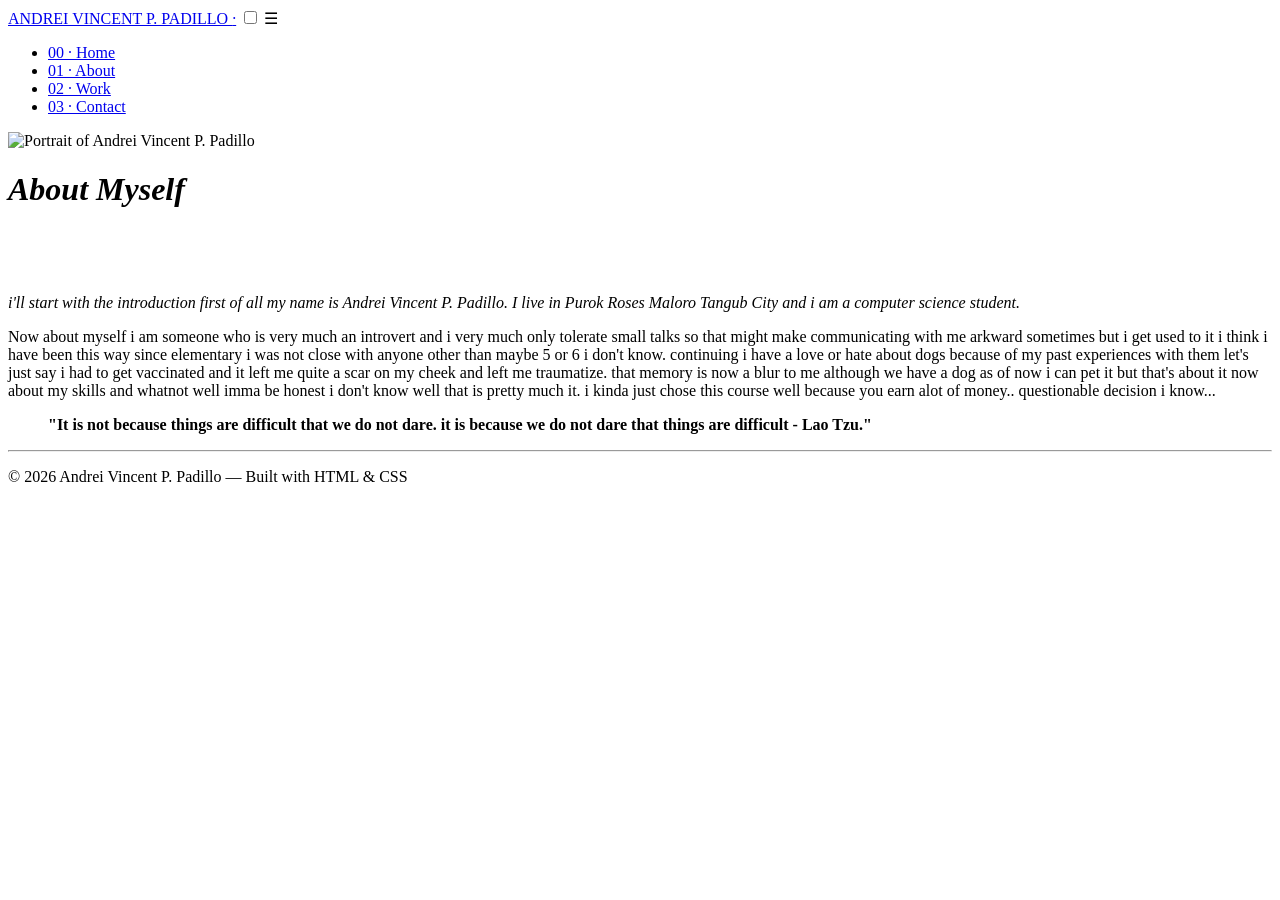
==== about.html @ 69db9c4f "Update and rename AboutPage.html to about.html" ====
<!DOCTYPE html>
<html lang="en">
<head>
<meta charset="UTF-8">
<meta name="viewport" content="width=device-width, initial-scale=1.0">
<title>About — Andrei Vincent P. Padillo</title>
<meta name="description" content="About Andrei Vincent P.Padillo — background, and skills.">
<link rel="preconnect" href="https://fonts.googleapis.com">
<link href="https://fonts.googleapis.com/css2?family=Fraunces:ital,wght@0,500;0,600;1,500&family=Inter:wght@400;500;600&family=JetBrains+Mono:wght@400;500&display=swap" rel="stylesheet">
<link rel="stylesheet" href="thestyle.css">
</head>
<body>

<nav class="nav">
  <div class="nav__inner">
    <a href="home.html" class="nav__brand">ANDREI VINCENT P. PADILLO <span>·</span></a>
    <input type="checkbox" id="nav-toggle" class="nav__toggle-input">
    <label for="nav-toggle" class="nav__toggle">☰</label>
    <ul class="nav__links">
      <li><a href="index.html">00 · Home</a></li>
      <li><a href="about.html" class="active">01 · About</a></li>
      <li><a href="work.html">02 · Work</a></li>
      <li><a href="contact.html">03 · Contact</a></li>
    </ul>
  </div>
</nav>

<header class="hero" style="padding-bottom: 3rem;">
  <div class="wrap">
    <img class="portrait" src="https://scontent.fceb6-3.fna.fbcdn.net/v/t39.30808-6/473739189_1262570624969109_4537087011609837128_n.jpg?stp=dst-jpg_tt6&cstp=mx1120x1563&ctp=s1120x1563&_nc_cat=100&_nc_map=urlgen_bucketless&ccb=1-7&_nc_sid=f727a1&_nc_eui2=AeFntxazN_bPFZpNmPayuuk3kPUFq-9zHnyQ9QWr73MefAPzcxA1E8UV7lDbTMZ6kA86bWK-KjVwAiT3KY85zUBh&_nc_ohc=QxHQXBGmq-wQ7kNvwHKN30u&_nc_oc=Adq_shq7MsiVdf3lGTFJ88W0B-Nber2WvZXnd-U49Al5CkNBfGoSqnyNKkzvaH5PrfFDeaqIfVJnqgUNwvTQDfs_&_nc_zt=23&_nc_ht=scontent.fceb6-3.fna&_nc_gid=AxICUWbPZBiCz8usWfpCgQ&_nc_ss=7b2a8&oh=00_AQELy7ZlGucqjbU9nQYx486M8HaBA6zVDaQsDzNkGrvGDw&oe=6A7C534D" alt="Portrait of Andrei Vincent P. Padillo">
    <h1><em>About Myself<br></em></h1>
  </div>
</header>

<section>
  <div class="wrap about-grid"> 
    <p><em>i'll start with the introduction first of all my name is Andrei Vincent P. Padillo. I live in Purok Roses Maloro Tangub City and i am a computer science student.</em></p>
      <p>Now about myself i am someone who is very much an introvert and i very much only tolerate small talks so that might make communicating with me arkward sometimes but i get used to it i think i have been this way since elementary 
       i was not close with anyone other than maybe 5 or 6 i don't know. continuing i have a love or hate about dogs because of my past experiences with them let's just say i had to get vaccinated and it left me quite a scar on my
       cheek and left me traumatize. that memory is now a blur to me although we have a dog as of now i can pet it but that's about it now about my skills and whatnot well imma be honest i don't know well that is pretty much it. i 
       kinda just chose this course well because you earn alot of money.. questionable decision i know...           
      <blockquote><strong>"It is not because things are difficult that we do not dare. it is because we do not dare that things are difficult - Lao Tzu."</strong></blockquote>
      </p>
    </div>
  </div>
</section>

<footer class="footer">
  <div class="wrap">
    <hr class="rule">
    <p>© <span id="year">2026</span> Andrei Vincent P. Padillo — Built with HTML &amp; CSS </p>
  </div>
</footer>

<script src="js/script.js"></script>
</body>
</html>
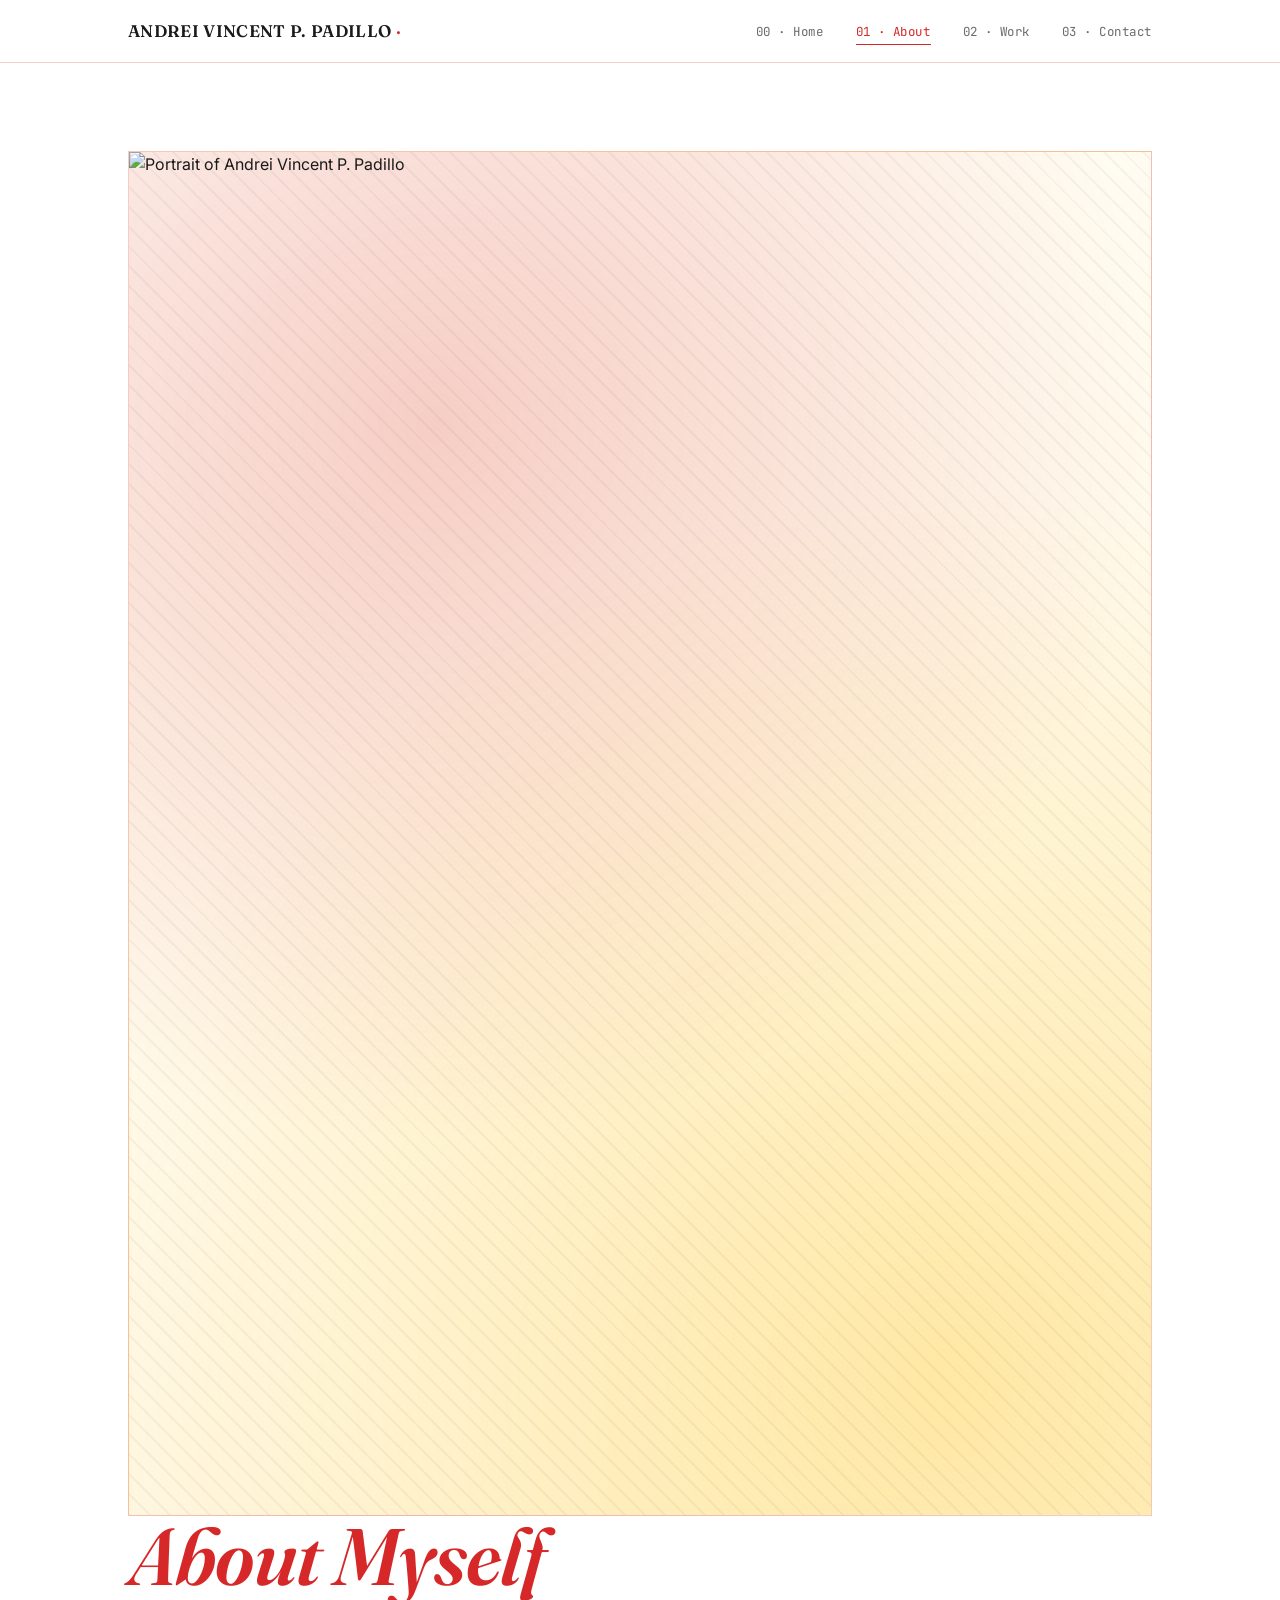
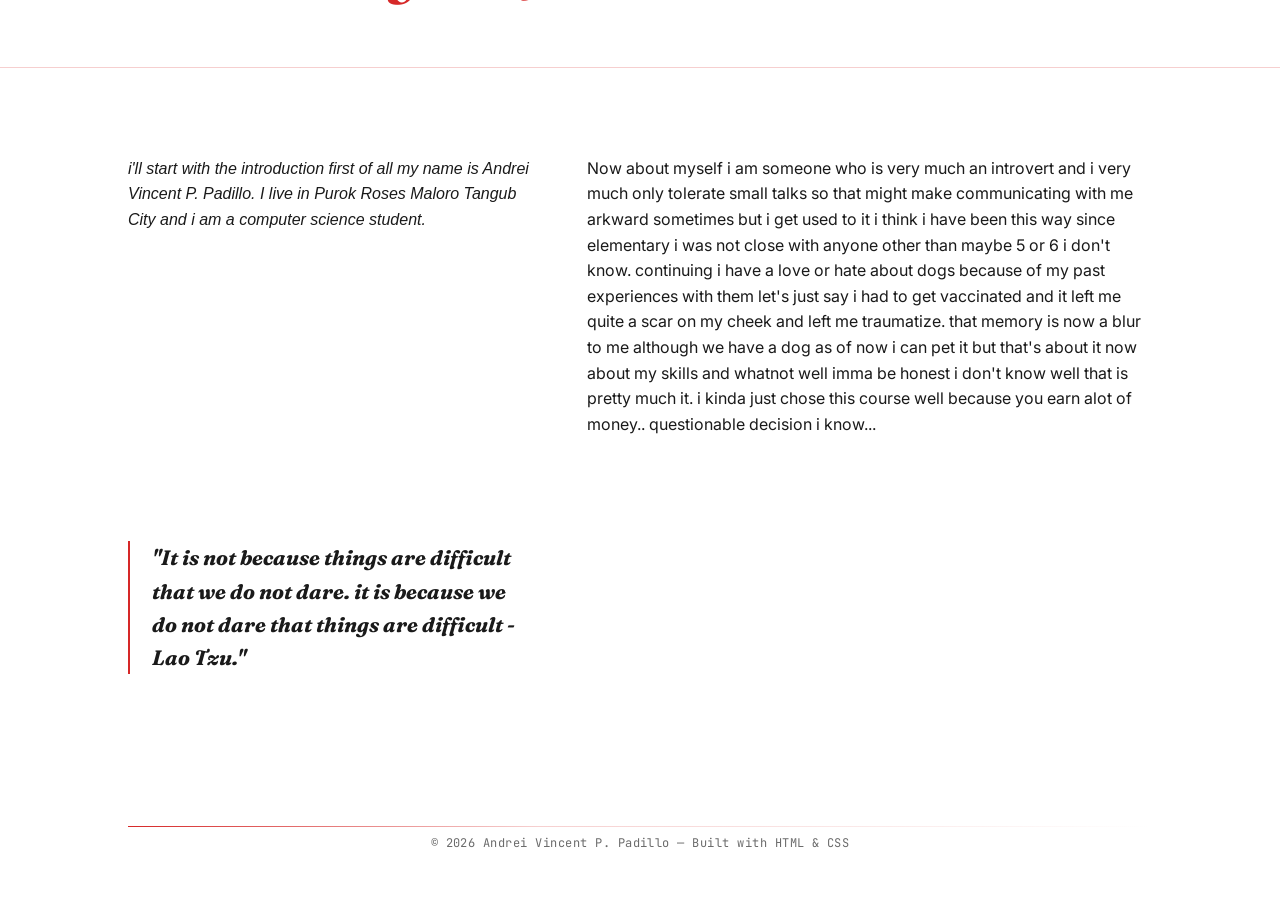
==== commit 30062ec4: "Update about.html" ====
--- a/about.html
+++ b/about.html
@@ -7,7 +7,7 @@
 <meta name="description" content="About Andrei Vincent P.Padillo — background, and skills.">
 <link rel="preconnect" href="https://fonts.googleapis.com">
 <link href="https://fonts.googleapis.com/css2?family=Fraunces:ital,wght@0,500;0,600;1,500&family=Inter:wght@400;500;600&family=JetBrains+Mono:wght@400;500&display=swap" rel="stylesheet">
-<link rel="stylesheet" href="thestyle.css">
+<link rel="stylesheet" href="style.css">
 </head>
 <body>
 
--- a/style.css
+++ b/style.css
@@ -0,0 +1,492 @@
+:root {
+  --bg: #FFFFFF;
+  --bg-alt: #FFF6DE;
+  --bg-card: #FFFDF6;
+  --text: #1A1A1A;
+  --text-dim: #6B6B6B;
+  --accent: #D62828;
+  --accent-soft: rgba(214, 40, 40, 0.18);
+  --accent-2: #FFC107;
+  --rule: rgba(214, 40, 40, 0.22);
+  --max: 1080px;
+
+  --font-display: "Fraunces", Georgia, serif;
+  --font-body: "Inter", -apple-system, sans-serif;
+  --font-mono: "JetBrains Mono", "Courier New", monospace;
+  color-scheme: light;
+}
+
+* { box-sizing: border-box; }
+
+html { scroll-behavior: smooth; }
+
+@media (prefers-reduced-motion: reduce) {
+  html { scroll-behavior: auto; }
+  * { animation-duration: 0.01ms !important; transition-duration: 0.01ms !important; }
+}
+
+body {
+  margin: 0;
+  background: var(--bg);
+  color: var(--text);
+  font-family: var(--font-body);
+  font-size: 16px;
+  line-height: 1.6;
+  -webkit-font-smoothing: antialiased;
+}
+
+a { color: inherit; }
+
+img { max-width: 100%; display: block; }
+
+::selection { background: var(--accent-soft); color: var(--text); }
+
+:focus-visible {
+  outline: 2px solid var(--accent);
+  outline-offset: 3px;
+}
+
+.wrap {
+  max-width: var(--max);
+  margin: 0 auto;
+  padding: 0 1.75rem;
+}
+
+.eyebrow {
+  font-family: var(--font-mono);
+  font-size: 0.72rem;
+  letter-spacing: 0.14em;
+  text-transform: uppercase;
+  color: var(--accent);
+}
+
+.rule {
+  height: 1px;
+  background: linear-gradient(90deg, var(--accent) 0%, var(--rule) 40%, transparent 100%);
+  border: none;
+  margin: 0;
+}
+
+/* ===========================================================
+   Nav
+   =========================================================== */
+.nav {
+  position: sticky;
+  top: 0;
+  z-index: 50;
+  background: rgba(255, 255, 255, 0.9);
+  backdrop-filter: blur(8px);
+  border-bottom: 1px solid var(--rule);
+}
+
+.nav__inner {
+  max-width: var(--max);
+  margin: 0 auto;
+  padding: 1.1rem 1.75rem;
+  display: flex;
+  align-items: center;
+  justify-content: space-between;
+}
+
+.nav__brand {
+  font-family: var(--font-display);
+  font-weight: 600;
+  font-size: 1.05rem;
+  text-decoration: none;
+  letter-spacing: 0.02em;
+}
+
+.nav__brand span { color: var(--accent); }
+
+.nav__links {
+  list-style: none;
+  display: flex;
+  gap: 2rem;
+  margin: 0;
+  padding: 0;
+}
+
+.nav__links a {
+  font-family: var(--font-mono);
+  font-size: 0.78rem;
+  letter-spacing: 0.04em;
+  text-decoration: none;
+  color: var(--text-dim);
+  padding-bottom: 4px;
+  border-bottom: 1px solid transparent;
+  transition: color 0.15s ease, border-color 0.15s ease;
+}
+
+.nav__links a:hover { color: var(--text); }
+
+.nav__links a.active {
+  color: var(--accent);
+  border-bottom-color: var(--accent);
+}
+
+.nav__toggle,
+.nav__toggle-input { display: none; }
+
+/* ===========================================================
+   Hero
+   =========================================================== */
+.hero {
+  padding: 5.5rem 0 4rem;
+  border-bottom: 1px solid var(--rule);
+}
+
+.hero__index {
+  font-family: var(--font-mono);
+  font-size: 0.72rem;
+  color: var(--accent);
+  letter-spacing: 0.14em;
+  text-transform: uppercase;
+  margin-bottom: 1.4rem;
+  display: block;
+}
+
+.hero h1 {
+  font-family: var(--font-display);
+  font-weight: 600;
+  font-size: clamp(2.6rem, 7vw, 5rem);
+  line-height: 1.02;
+  margin: 0 0 1.3rem;
+  letter-spacing: -0.01em;
+}
+
+.hero h1 em {
+  font-style: italic;
+  color: var(--accent);
+}
+
+.hero p.lede {
+  font-size: 1.15rem;
+  color: var(--text-dim);
+  max-width: 38rem;
+  margin: 0 0 2.2rem;
+}
+
+.btn-row { display: flex; gap: 1rem; flex-wrap: wrap; }
+
+.btn {
+  font-family: var(--font-mono);
+  font-size: 0.8rem;
+  letter-spacing: 0.04em;
+  text-decoration: none;
+  padding: 0.85rem 1.5rem;
+  border: 1px solid var(--accent);
+  color: var(--accent);
+  transition: background 0.15s ease, color 0.15s ease;
+  display: inline-block;
+}
+
+.btn:hover { background: var(--accent); color: var(--bg); }
+
+.btn--ghost {
+  border-color: var(--rule);
+  color: var(--text-dim);
+}
+
+.btn--ghost:hover { background: transparent; color: var(--text); border-color: var(--text-dim); }
+
+/* ===========================================================
+   Sections
+   =========================================================== */
+section { padding: 4.5rem 0; }
+section + section { border-top: 1px solid var(--rule); }
+
+.section__head {
+  display: flex;
+  align-items: baseline;
+  justify-content: space-between;
+  margin-bottom: 2.5rem;
+  gap: 1rem;
+  flex-wrap: wrap;
+}
+
+.section__head h2 {
+  font-family: var(--font-display);
+  font-weight: 600;
+  font-size: clamp(1.7rem, 4vw, 2.4rem);
+  margin: 0.4rem 0 0;
+}
+
+/* ===========================================================
+   Ledger rows (skills, links, index lists)
+   =========================================================== */
+.ledger { list-style: none; margin: 0; padding: 0; }
+
+.ledger li {
+  display: flex;
+  justify-content: space-between;
+  align-items: baseline;
+  gap: 1.5rem;
+  padding: 1.1rem 0;
+  border-bottom: 1px solid var(--rule);
+}
+
+.ledger li:first-child { border-top: 1px solid var(--rule); }
+
+.ledger .label {
+  font-family: var(--font-mono);
+  font-size: 0.72rem;
+  color: var(--accent);
+  letter-spacing: 0.1em;
+  text-transform: uppercase;
+  min-width: 3rem;
+}
+
+.ledger .name { font-size: 1.05rem; flex: 1; }
+
+.ledger .meta {
+  font-family: var(--font-mono);
+  font-size: 0.78rem;
+  color: var(--text-dim);
+}
+
+/* ===========================================================
+   Work grid
+   =========================================================== */
+.work-grid {
+  display: grid;
+  grid-template-columns: repeat(2, 1fr);
+  gap: 1px;
+  background: var(--rule);
+  border: 1px solid var(--rule);
+}
+
+.work-card {
+  background: var(--bg);
+  padding: 2.2rem;
+  transition: background 0.2s ease;
+}
+
+.work-card:hover { background: var(--bg-alt); }
+
+.work-card__index {
+  font-family: var(--font-mono);
+  font-size: 0.72rem;
+  color: var(--accent);
+  letter-spacing: 0.1em;
+}
+
+.work-card h3 {
+  font-family: var(--font-display);
+  font-size: 1.5rem;
+  font-weight: 600;
+  margin: 0.9rem 0 0.6rem;
+}
+
+.work-card p {
+  color: var(--text-dim);
+  margin: 0 0 1.1rem;
+  font-size: 0.96rem;
+}
+
+.tags { display: flex; flex-wrap: wrap; gap: 0.5rem; margin-bottom: 1.1rem; }
+
+.tags span {
+  font-family: var(--font-mono);
+  font-size: 0.68rem;
+  letter-spacing: 0.06em;
+  text-transform: uppercase;
+  color: #8A5A00;
+  background: rgba(255, 193, 7, 0.15);
+  border: 1px solid rgba(255, 193, 7, 0.6);
+  padding: 0.25rem 0.55rem;
+}
+
+.work-card a.view {
+  font-family: var(--font-mono);
+  font-size: 0.78rem;
+  color: var(--text);
+  text-decoration: none;
+  border-bottom: 1px solid var(--accent);
+}
+
+/* ===========================================================
+   About page specifics
+   =========================================================== */
+.about-grid {
+  display: grid;
+  grid-template-columns: 1fr 1.4fr;
+  gap: 3.5rem;
+  align-items: start;
+}
+
+.portrait {
+  aspect-ratio: 3 / 4;
+  background:
+    radial-gradient(circle at 30% 20%, rgba(214,40,40,0.22), transparent 55%),
+    radial-gradient(circle at 80% 90%, rgba(255,193,7,0.28), transparent 60%),
+    linear-gradient(160deg, var(--bg-card), var(--bg-alt));
+  border: 1px solid var(--rule);
+  position: relative;
+  overflow: hidden;
+}
+
+.portrait::after {
+  content: "";
+  position: absolute;
+  inset: 0;
+  background-image: repeating-linear-gradient(
+    45deg, rgba(26,26,26,0.045) 0 2px, transparent 2px 14px
+  );
+}
+
+.about-copy p { font-size: 1.02rem; color: var(--text-dim); }
+.about-copy p strong { color: var(--text); font-weight: 600; }
+
+blockquote {
+  font-family: var(--font-display);
+  font-style: italic;
+  font-size: 1.3rem;
+  color: var(--text);
+  border-left: 2px solid var(--accent);
+  padding-left: 1.4rem;
+  margin: 2rem 0;
+}
+
+/* ===========================================================
+   Contact page specifics
+   =========================================================== */
+.contact-email {
+  font-family: var(--font-display);
+  font-size: clamp(1.6rem, 5vw, 2.8rem);
+  font-weight: 600;
+  text-decoration: none;
+  display: inline-block;
+  border-bottom: 2px solid var(--accent);
+  margin-bottom: 0.5rem;
+  word-break: break-word;
+}
+
+.contact-grid {
+  display: grid;
+  grid-template-columns: 1fr 1fr;
+  gap: 3.5rem;
+}
+
+form { display: flex; flex-direction: column; gap: 1.3rem; }
+
+.field { display: flex; flex-direction: column; gap: 0.5rem; }
+
+.field label {
+  font-family: var(--font-mono);
+  font-size: 0.72rem;
+  letter-spacing: 0.08em;
+  text-transform: uppercase;
+  color: var(--accent);
+}
+
+.field input,
+.field textarea {
+  background: var(--bg-card);
+  border: 1px solid var(--rule);
+  color: var(--text);
+  font-family: var(--font-body);
+  font-size: 0.98rem;
+  padding: 0.85rem 1rem;
+  resize: vertical;
+}
+
+.field input:focus,
+.field textarea:focus { border-color: var(--accent); outline: none; }
+
+.note {
+  font-family: var(--font-mono);
+  font-size: 0.72rem;
+  color: var(--text-dim);
+  margin-top: -0.5rem;
+}
+
+/* ===========================================================
+   Footer
+   =========================================================== */
+.footer {
+  padding: 3rem 0 4rem;
+  text-align: center;
+}
+
+.footer p {
+  font-family: var(--font-mono);
+  font-size: 0.75rem;
+  color: var(--text-dim);
+  letter-spacing: 0.04em;
+  margin: 0.4rem 0;
+}
+
+.footer a { color: var(--accent); text-decoration: none; }
+
+/* ===========================================================
+   Responsive
+   =========================================================== */
+@media (max-width: 760px) {
+  .work-grid { grid-template-columns: 1fr; }
+  .about-grid { grid-template-columns: 1fr; }
+  .contact-grid { grid-template-columns: 1fr; }
+  .portrait { max-width: 260px; }
+
+  .nav__toggle {
+    display: block;
+    font-size: 1.4rem;
+    cursor: pointer;
+    color: var(--accent);
+    background: none;
+    border: none;
+  }
+
+  .nav__links {
+    position: absolute;
+    top: 100%;
+    left: 0;
+    right: 0;
+    flex-direction: column;
+    gap: 0;
+    background: var(--bg-alt);
+    border-bottom: 1px solid var(--rule);
+    max-height: 0;
+    overflow: hidden;
+    transition: max-height 0.25s ease;
+  }
+
+  .nav__toggle-input:checked ~ .nav__links {
+    max-height: 20rem;
+  }
+
+  .nav__links a {
+    display: block;
+    padding: 1rem 1.75rem;
+    border-bottom: 1px solid var(--rule);
+  }
+}
+.work-card img {
+  width: 100%;
+  aspect-ratio: 4 / 3;
+  object-fit: cover;
+  margin-bottom: 1rem;
+}
+.portrait {
+  object-fit: cover;
+}
+.gallery {
+  display: grid;
+  grid-template-columns: repeat(2, 1fr);
+  gap: 1rem;
+  margin-top: 2rem;
+}
+
+.gallery img {
+  width: 100%;
+  aspect-ratio: 4 / 3;
+  object-fit: cover;
+  border: 1px solid var(--rule);
+}
+.image-wrap {
+  display: flex;
+  justify-content: center;
+}
+.gallery img.centered {
+  justify-self: center;
+  width: auto;
+}
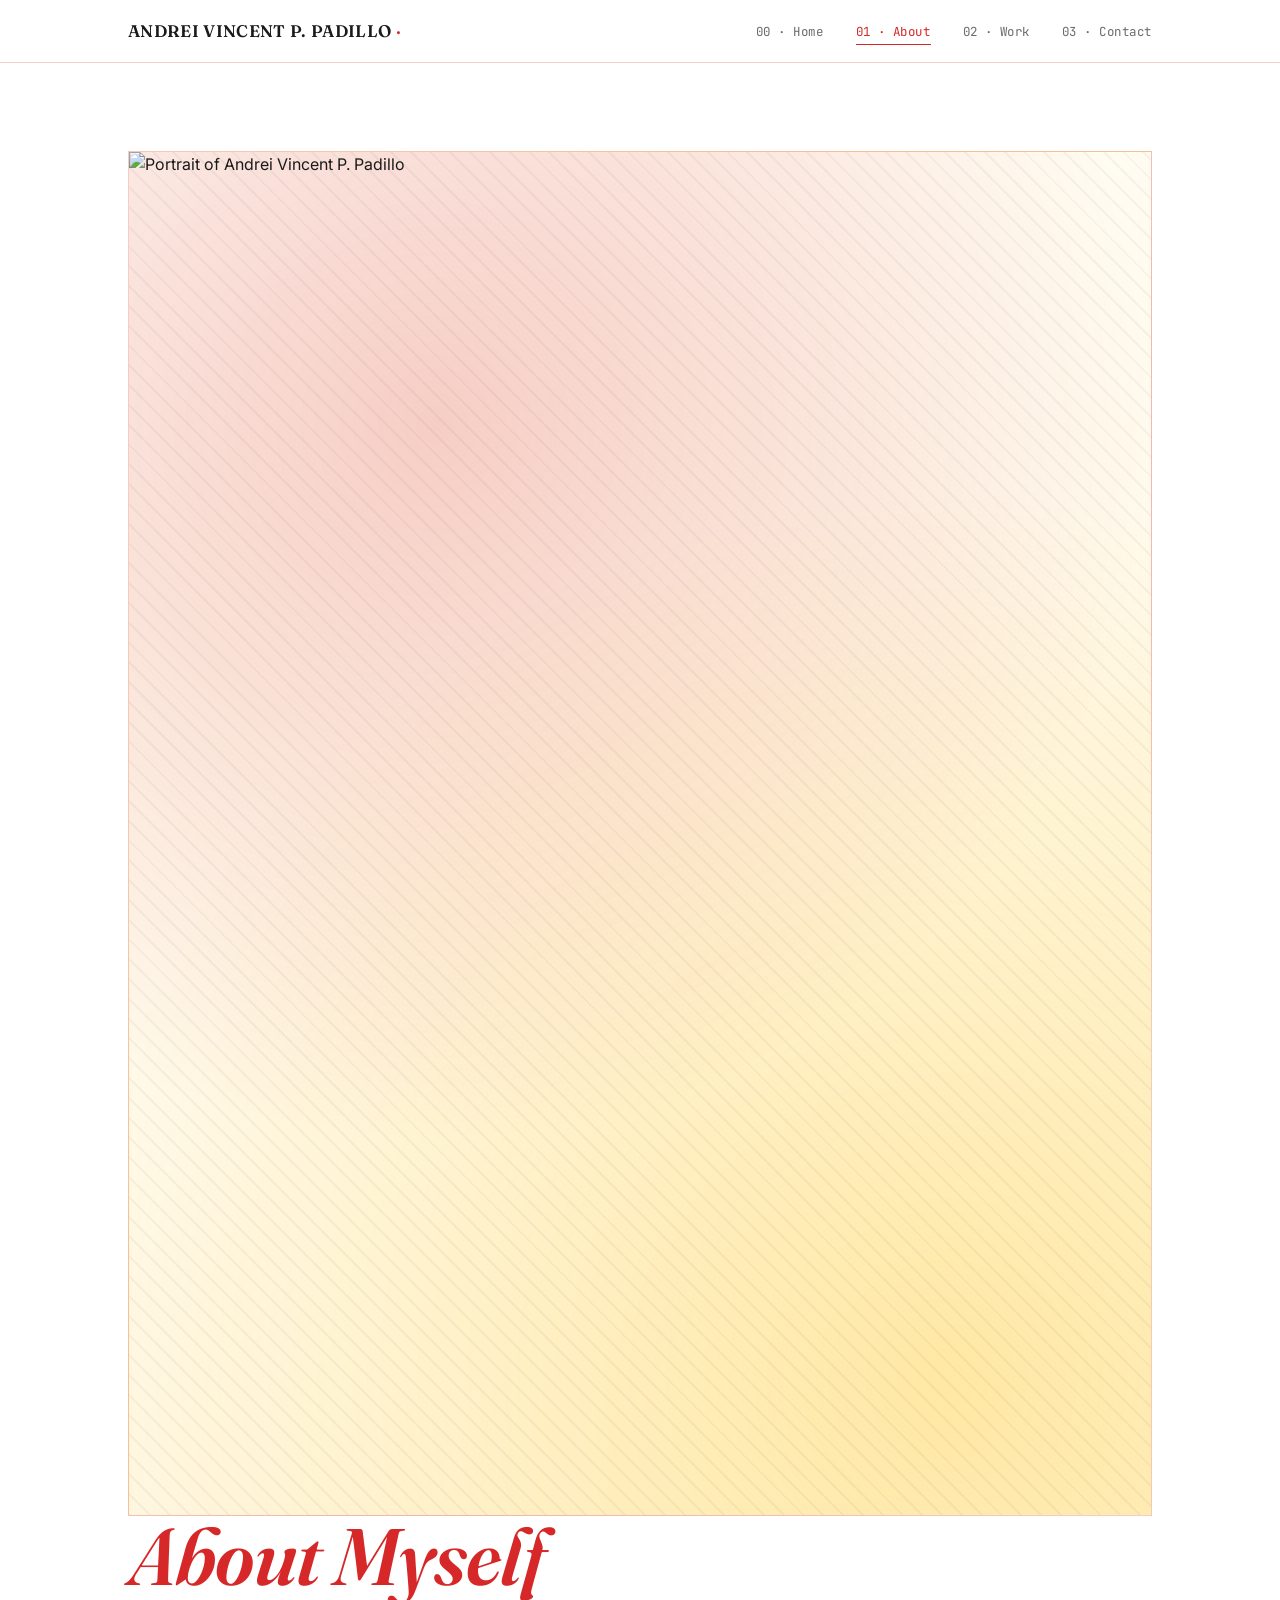
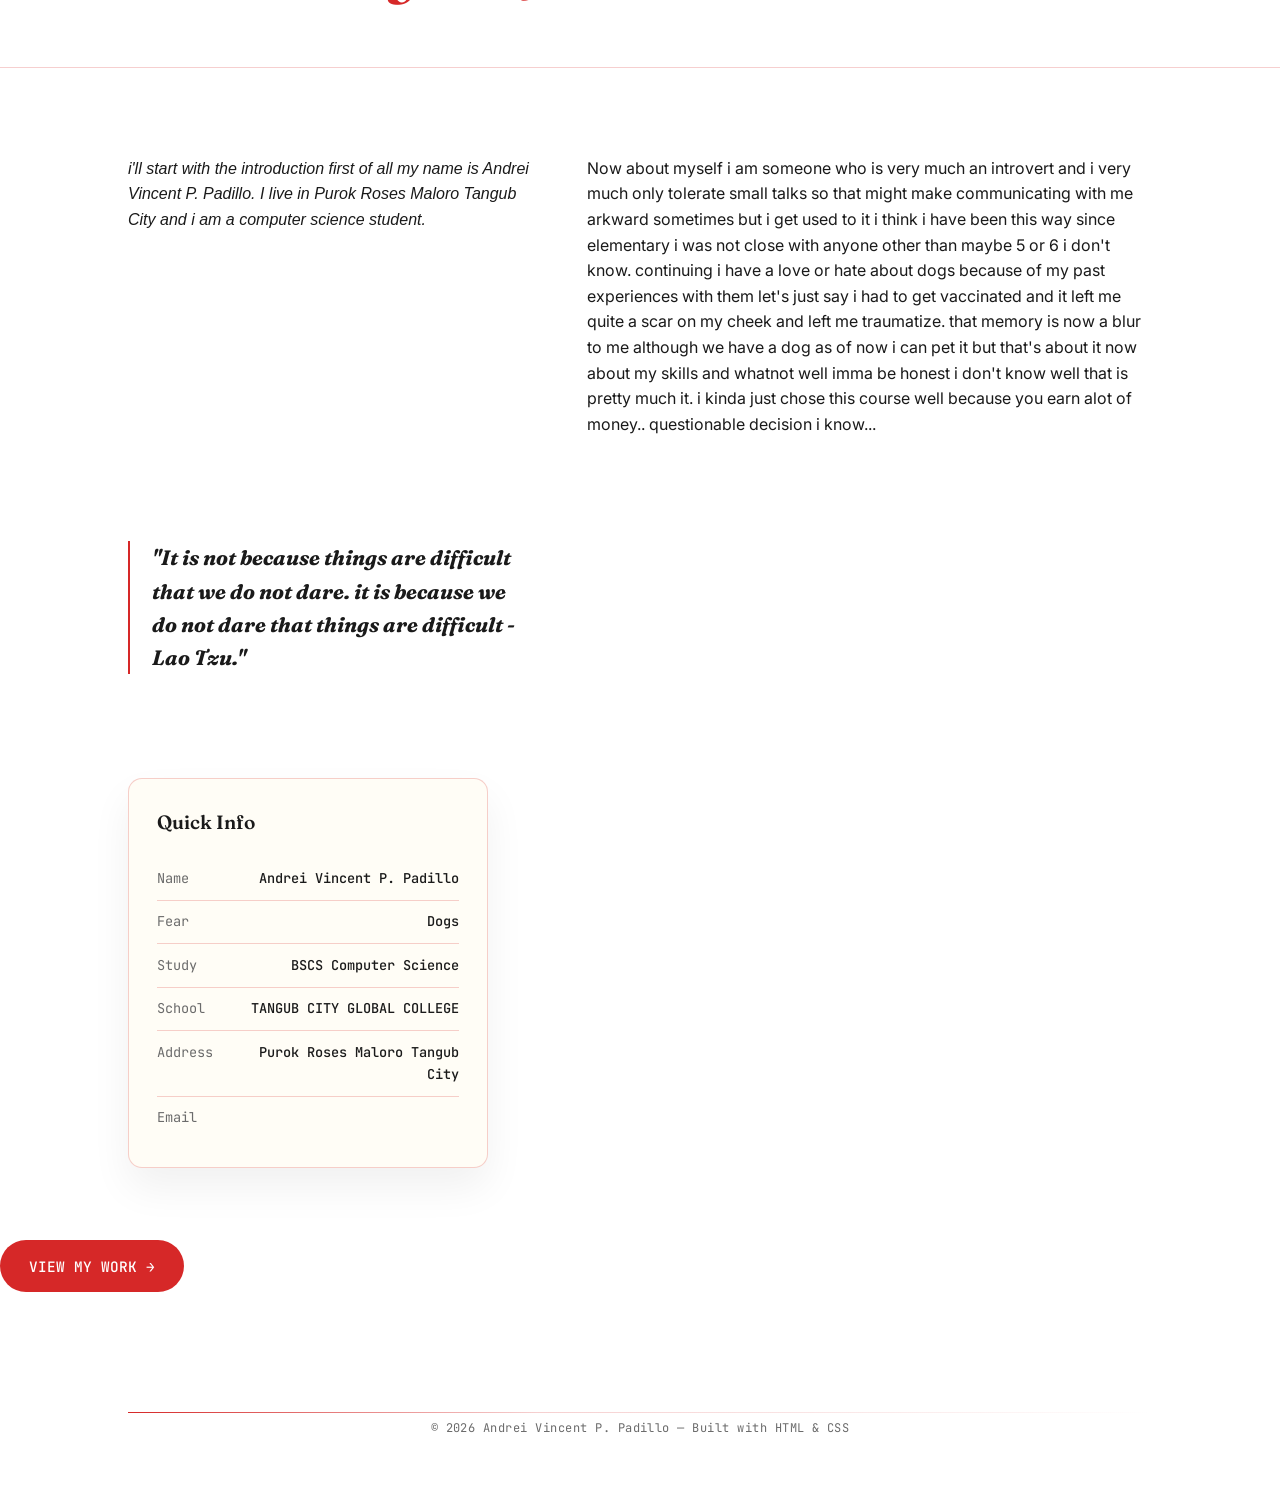
==== commit 63d1a731: "Update about.html" ====
--- a/about.html
+++ b/about.html
@@ -13,7 +13,7 @@
 
 <nav class="nav">
   <div class="nav__inner">
-    <a href="home.html" class="nav__brand">ANDREI VINCENT P. PADILLO <span>·</span></a>
+    <a href="index.html" class="nav__brand">ANDREI VINCENT P. PADILLO <span>·</span></a>
     <input type="checkbox" id="nav-toggle" class="nav__toggle-input">
     <label for="nav-toggle" class="nav__toggle">☰</label>
     <ul class="nav__links">
@@ -42,7 +42,21 @@
       <blockquote><strong>"It is not because things are difficult that we do not dare. it is because we do not dare that things are difficult - Lao Tzu."</strong></blockquote>
       </p>
     </div>
+  <section>
+  <div class="wrap">
+    <div class="info-card">
+      <h3>Quick Info</h3>
+      <div class="info-row"><span class="k">Name</span><span class="v">Andrei Vincent P. Padillo</span></div>
+      <div class="info-row"><span class="k">Fear</span><span class="v">Dogs</span></div>
+      <div class="info-row"><span class="k">Study</span><span class="v">BSCS Computer Science</span></div>
+      <div class="info-row"><span class="k">School</span><span class="v">TANGUB CITY GLOBAL COLLEGE</span></div>
+      <div class="info-row"><span class="k">Address</span><span class="v">Purok Roses Maloro Tangub City</span></div>
+      <div class="info-row"><span class="k">Email</span><a class="v"href="lightningfalcon456@gmail.com"><lightningfalcon456@gmail.com></a></div>
+    </div>
   </div>
+  </section>
+  </div>
+  <a href="work.html" class="btn-fill">VIEW MY WORK<span>→</span></a>
 </section>
 
 <footer class="footer">
--- a/style.css
+++ b/style.css
@@ -490,3 +490,53 @@
   justify-self: center;
   width: auto;
 }
+.info-card {
+  background: var(--bg-card);
+  border: 1px solid var(--rule);
+  border-radius: 14px;
+  padding: 1.75rem;
+  max-width: 360px;
+  box-shadow: 0 20px 40px rgba(0,0,0,0.06);
+}
+
+.info-card h3 {
+  font-family: var(--font-display);
+  font-size: 1.2rem;
+  font-weight: 600;
+  margin: 0 0 1.2rem;
+}
+
+.info-row {
+  display: flex;
+  justify-content: space-between;
+  gap: 1rem;
+  padding: 0.65rem 0;
+  border-bottom: 1px solid var(--rule);
+  font-family: var(--font-mono);
+  font-size: 0.85rem;
+}
+
+.info-row:last-child { border-bottom: none; }
+.info-row .k { color: var(--text-dim); }
+.info-row .v { color: var(--text); font-weight: 500; text-align: right; }
+.btn-fill {
+  display: inline-flex;
+  align-items: center;
+  gap: 0.6rem;
+  font-family: var(--font-mono);
+  font-size: 0.9rem;
+  font-weight: 500;
+  text-decoration: none;
+  color: #FFFFFF;
+  background: var(--accent);
+  padding: 0.9rem 1.8rem;
+  border-radius: 999px;
+  transition: background 0.15s ease, transform 0.15s ease;
+}
+
+.btn-fill:hover {
+  background: #B01F1F;
+  transform: translateY(-1px);
+}
+.btn-fill span { transition: transform 0.15s ease; display: inline-block; }
+.btn-fill:hover span { transform: translateX(3px); }
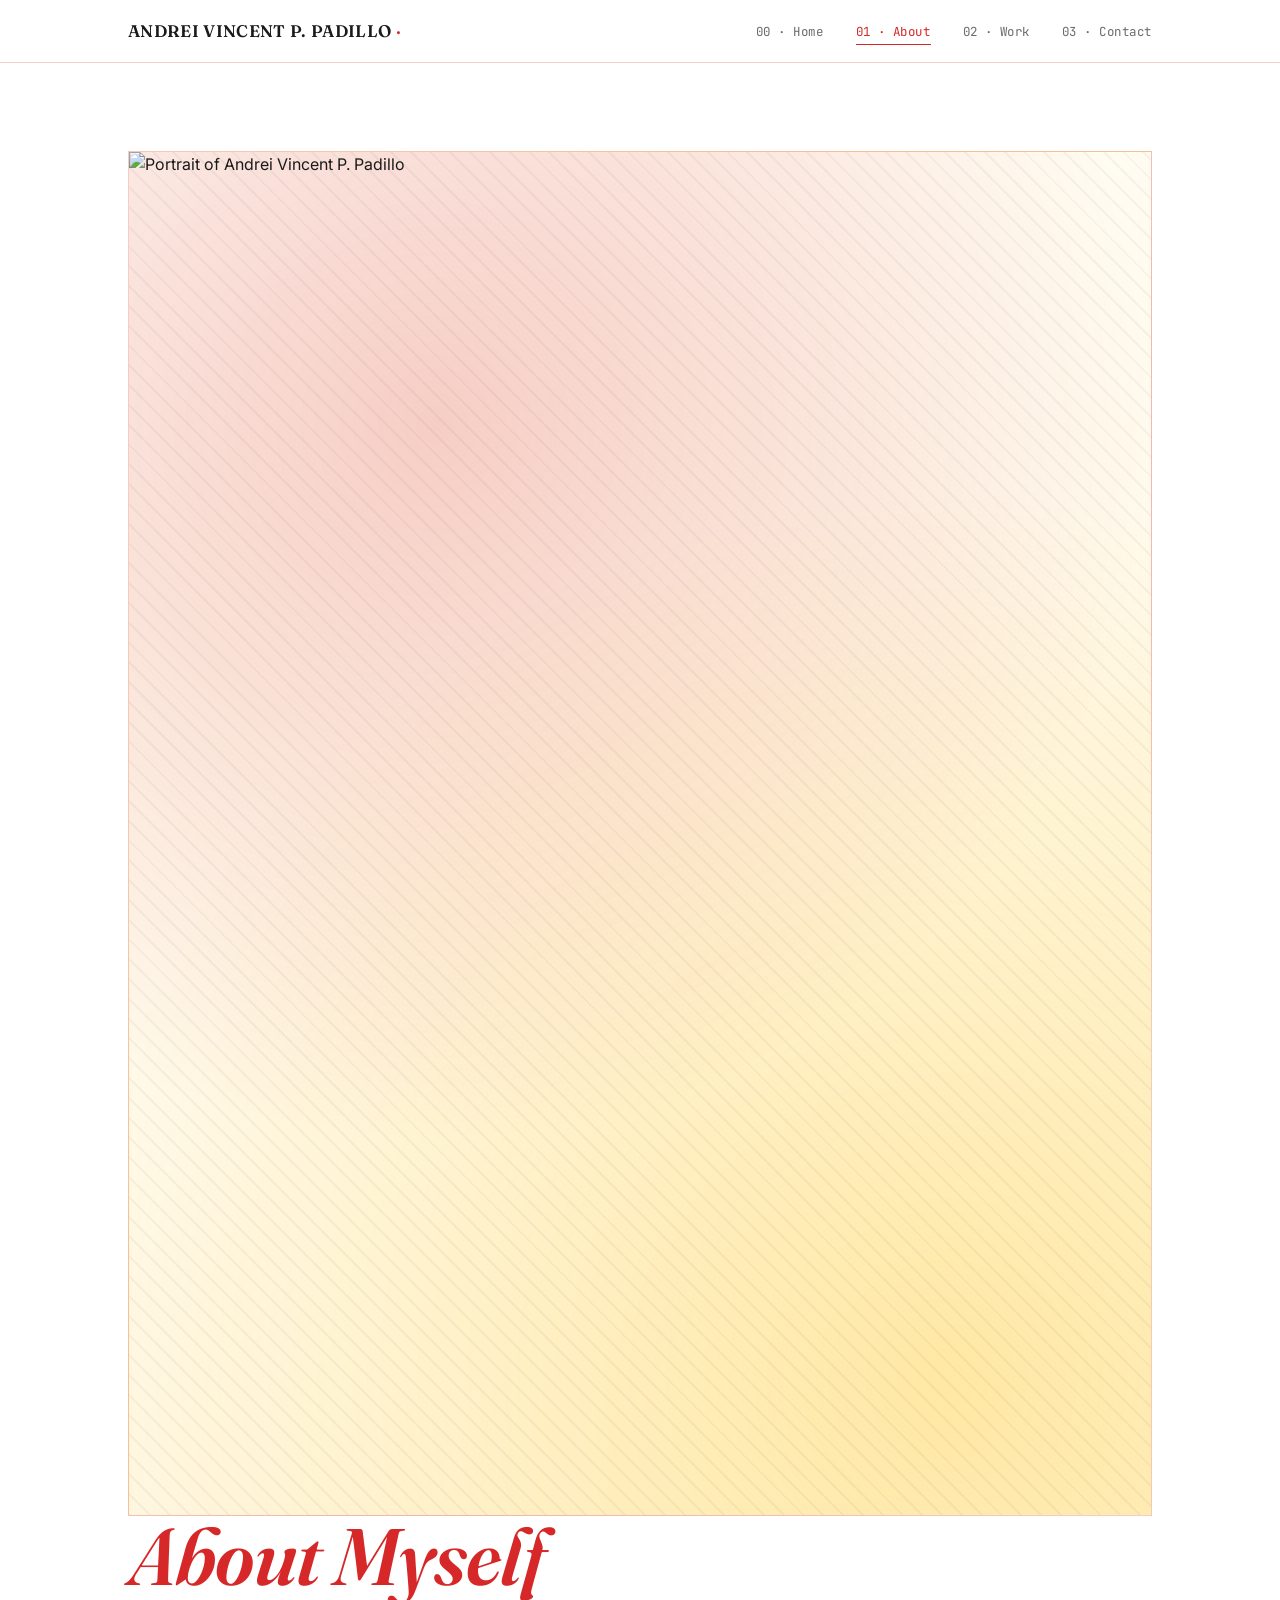
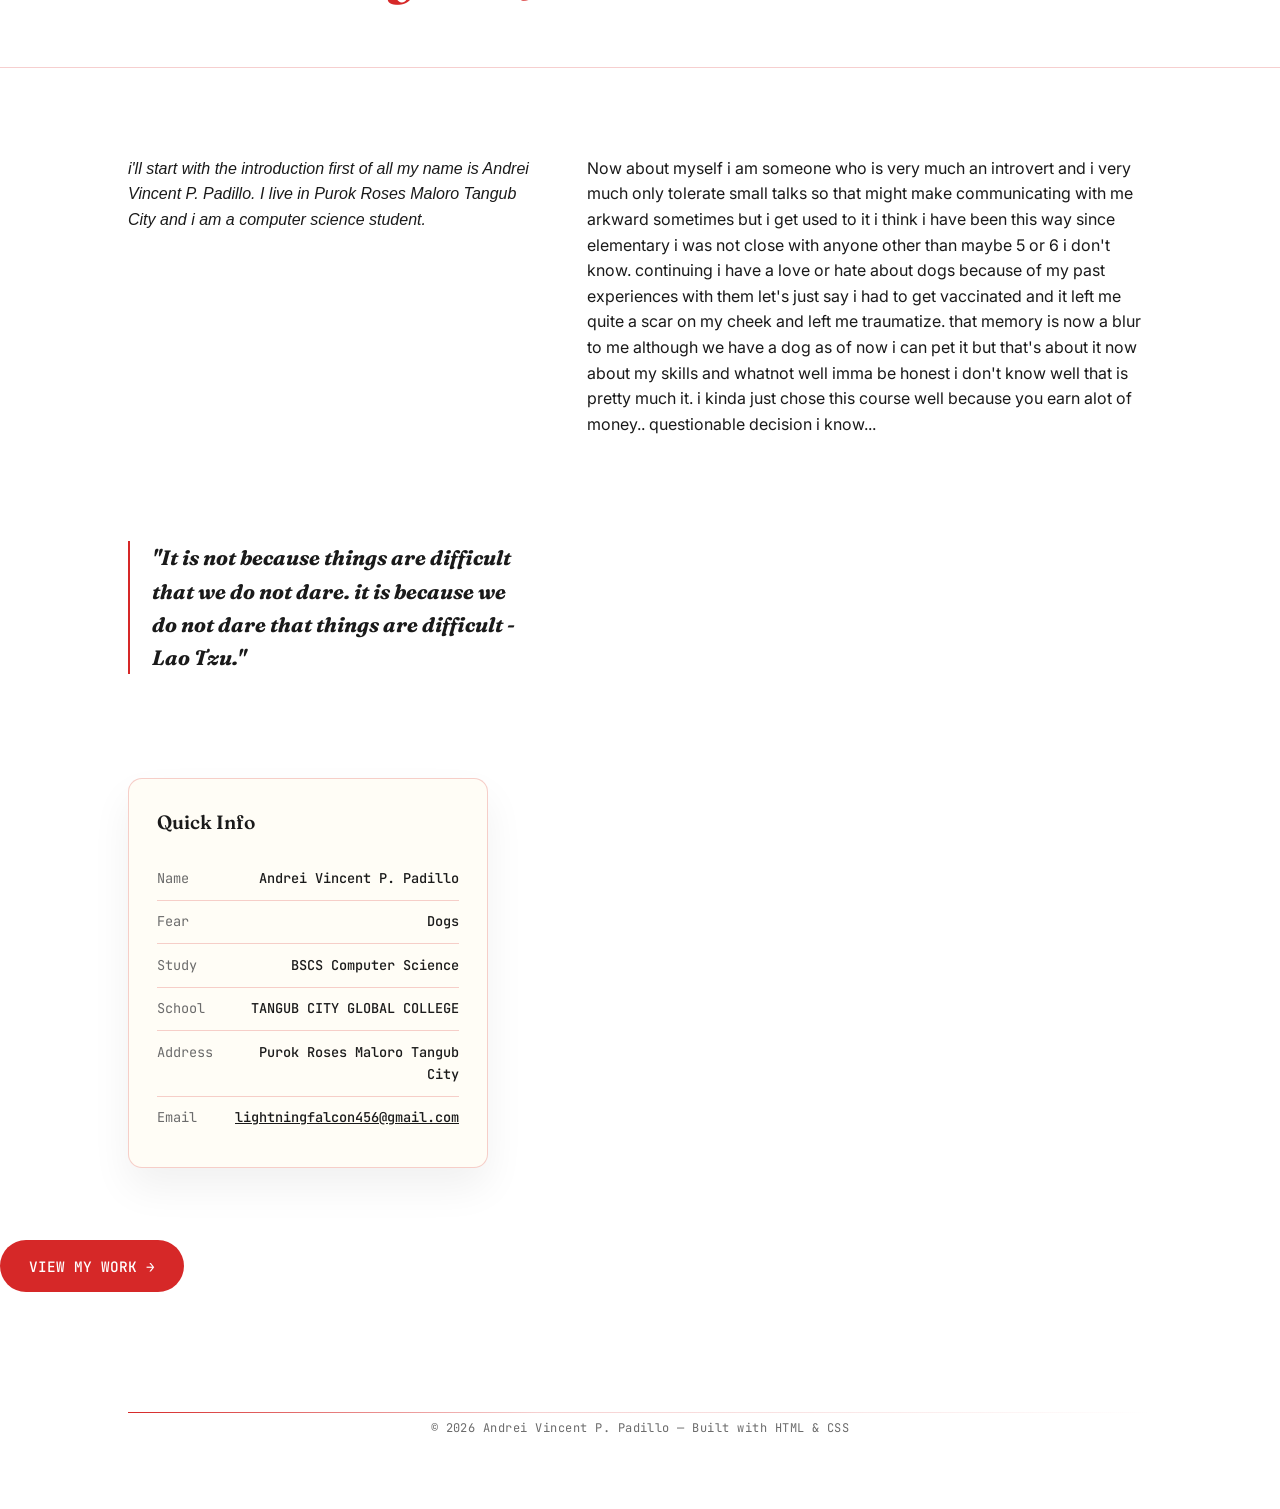
==== commit 22fe9f99: "Update about.html" ====
--- a/about.html
+++ b/about.html
@@ -51,7 +51,7 @@
       <div class="info-row"><span class="k">Study</span><span class="v">BSCS Computer Science</span></div>
       <div class="info-row"><span class="k">School</span><span class="v">TANGUB CITY GLOBAL COLLEGE</span></div>
       <div class="info-row"><span class="k">Address</span><span class="v">Purok Roses Maloro Tangub City</span></div>
-      <div class="info-row"><span class="k">Email</span><a class="v"href="lightningfalcon456@gmail.com"><lightningfalcon456@gmail.com></a></div>
+      <div class="info-row"><span class="k">Email</span><a class="v" href="lightningfalcon456@gmail.com">lightningfalcon456@gmail.com</a></div>
     </div>
   </div>
   </section>
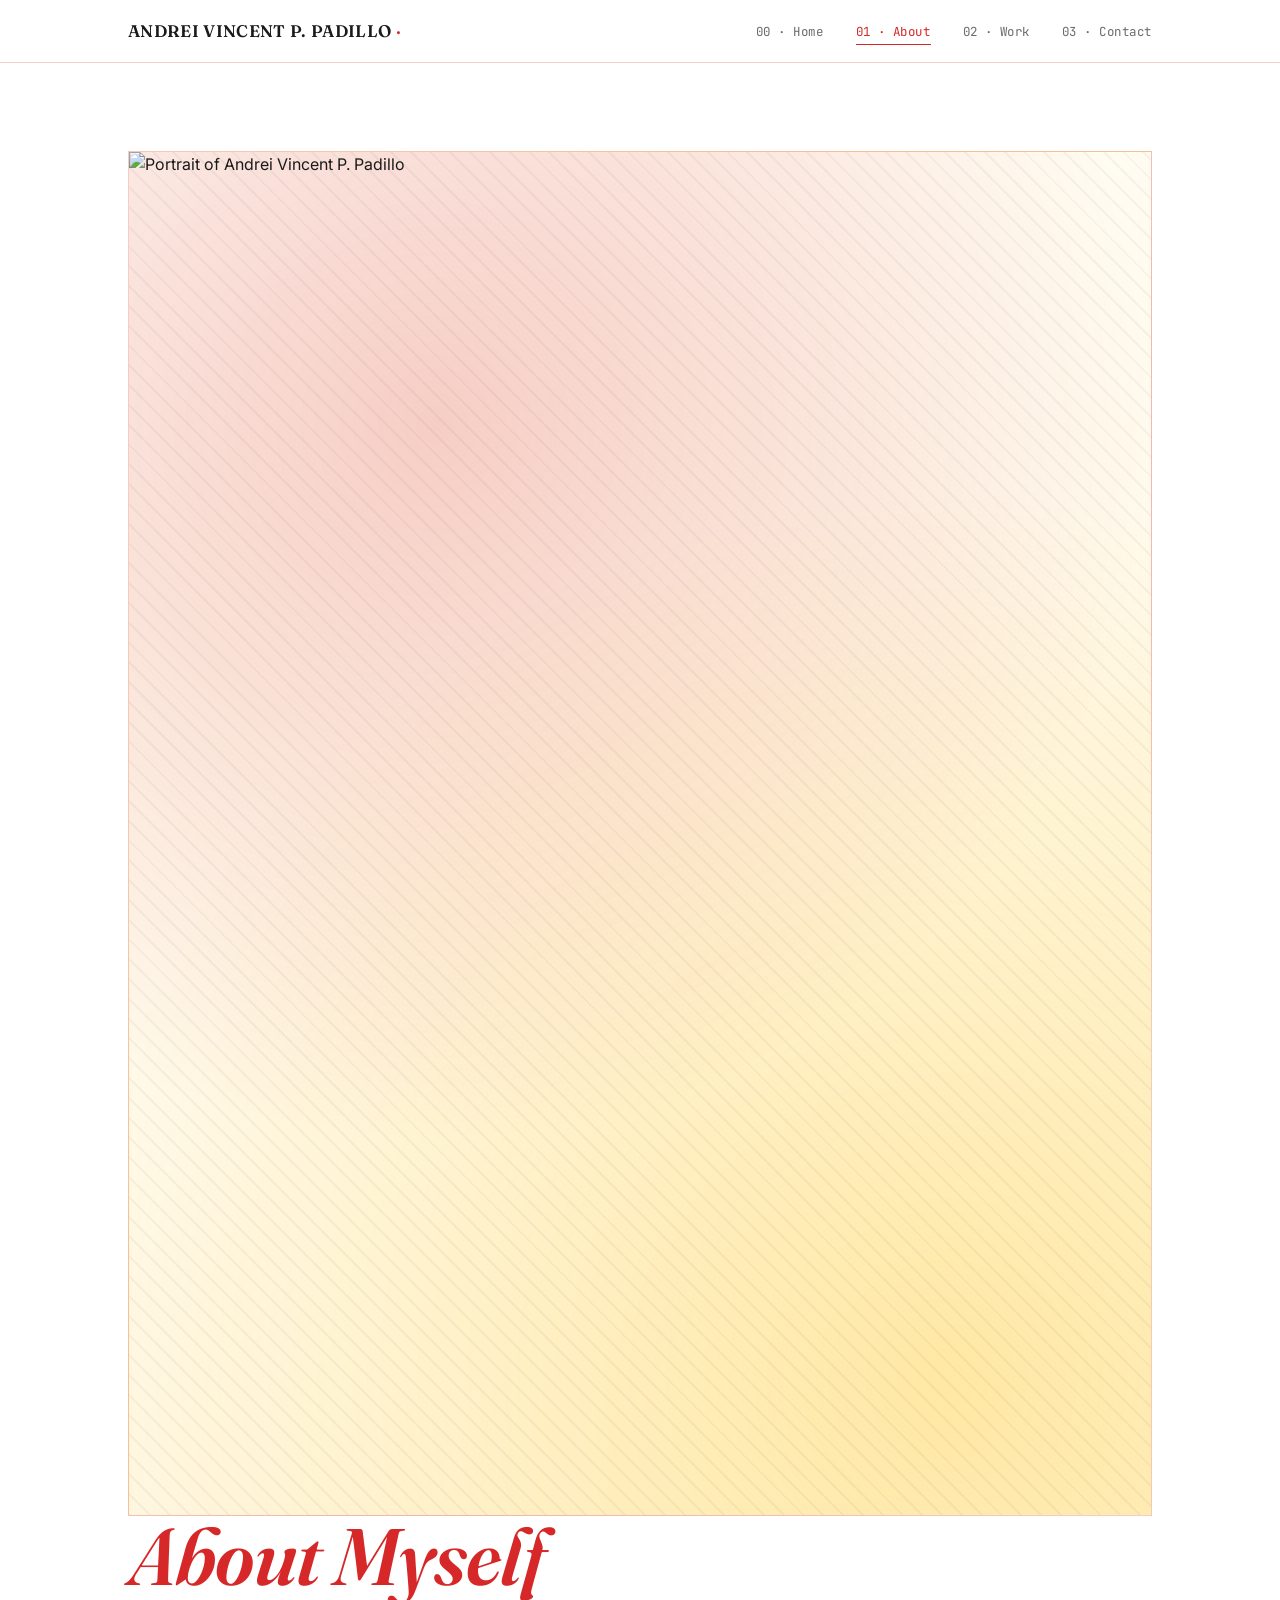
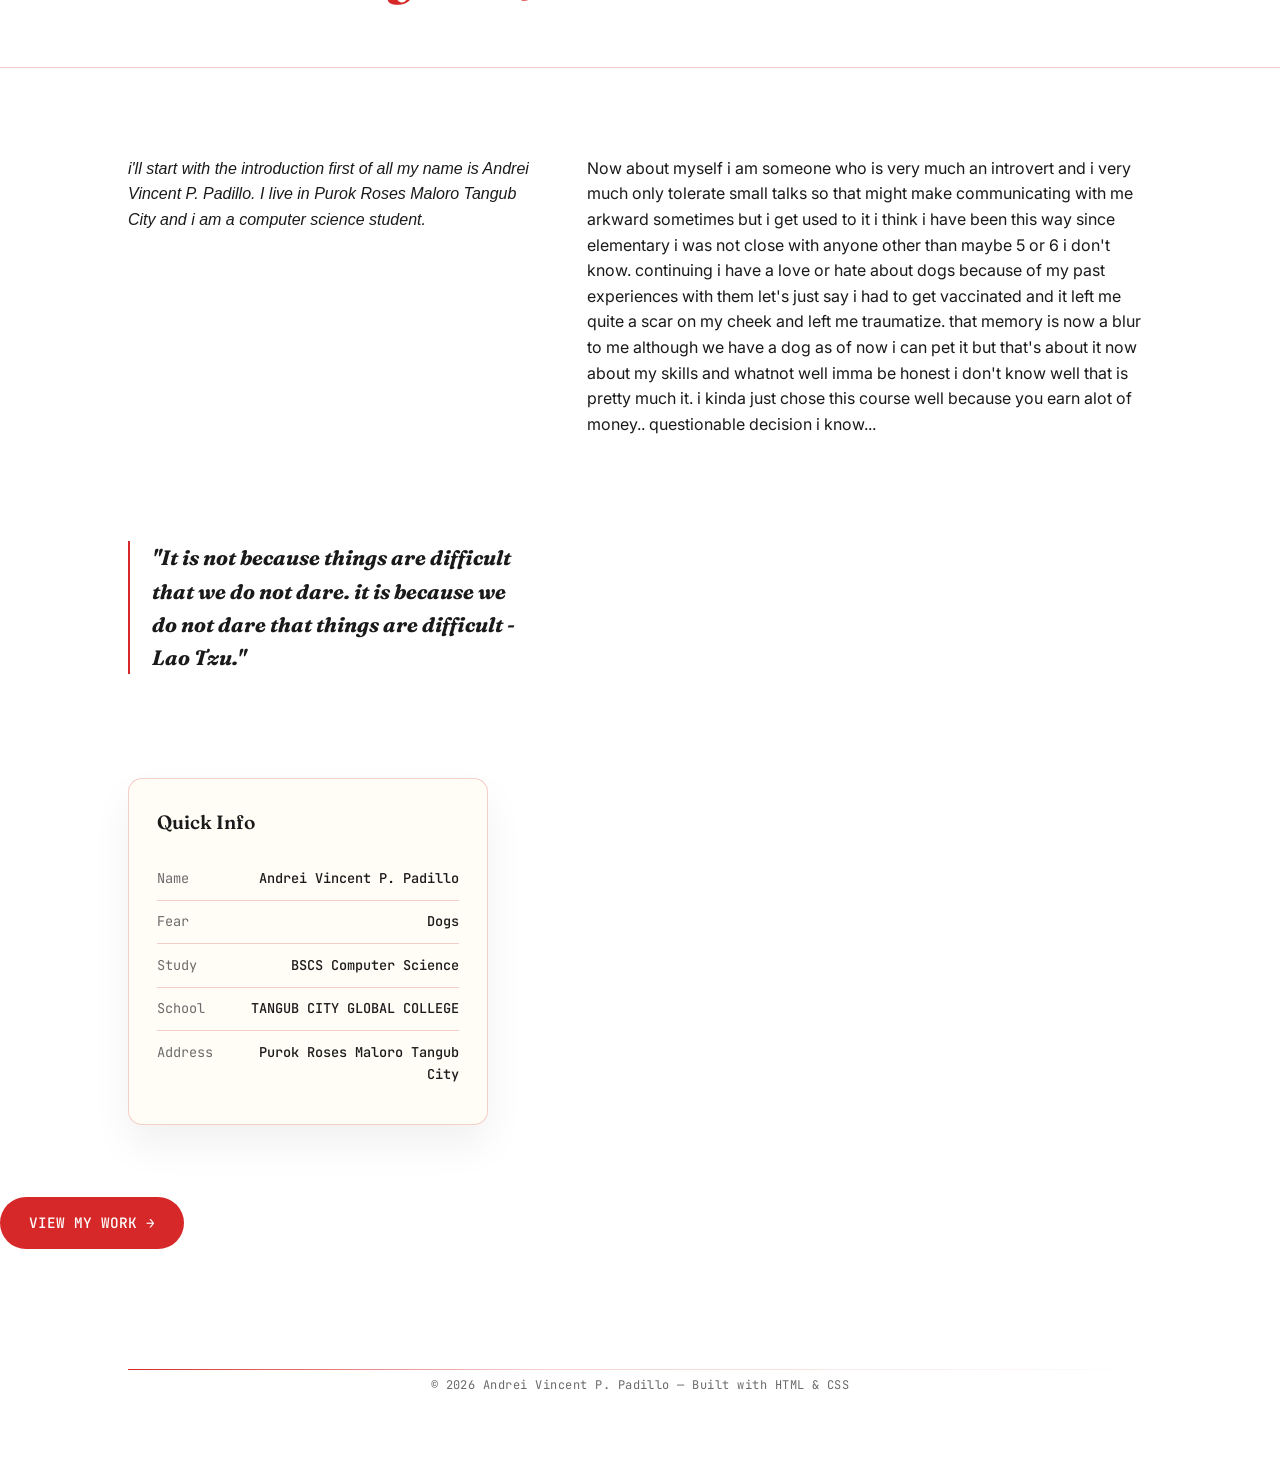
==== commit a64b9ae9: "Update about.html Removed email address from the about section." ====
--- a/about.html
+++ b/about.html
@@ -51,7 +51,6 @@
       <div class="info-row"><span class="k">Study</span><span class="v">BSCS Computer Science</span></div>
       <div class="info-row"><span class="k">School</span><span class="v">TANGUB CITY GLOBAL COLLEGE</span></div>
       <div class="info-row"><span class="k">Address</span><span class="v">Purok Roses Maloro Tangub City</span></div>
-      <div class="info-row"><span class="k">Email</span><a class="v" href="lightningfalcon456@gmail.com">lightningfalcon456@gmail.com</a></div>
     </div>
   </div>
   </section>
